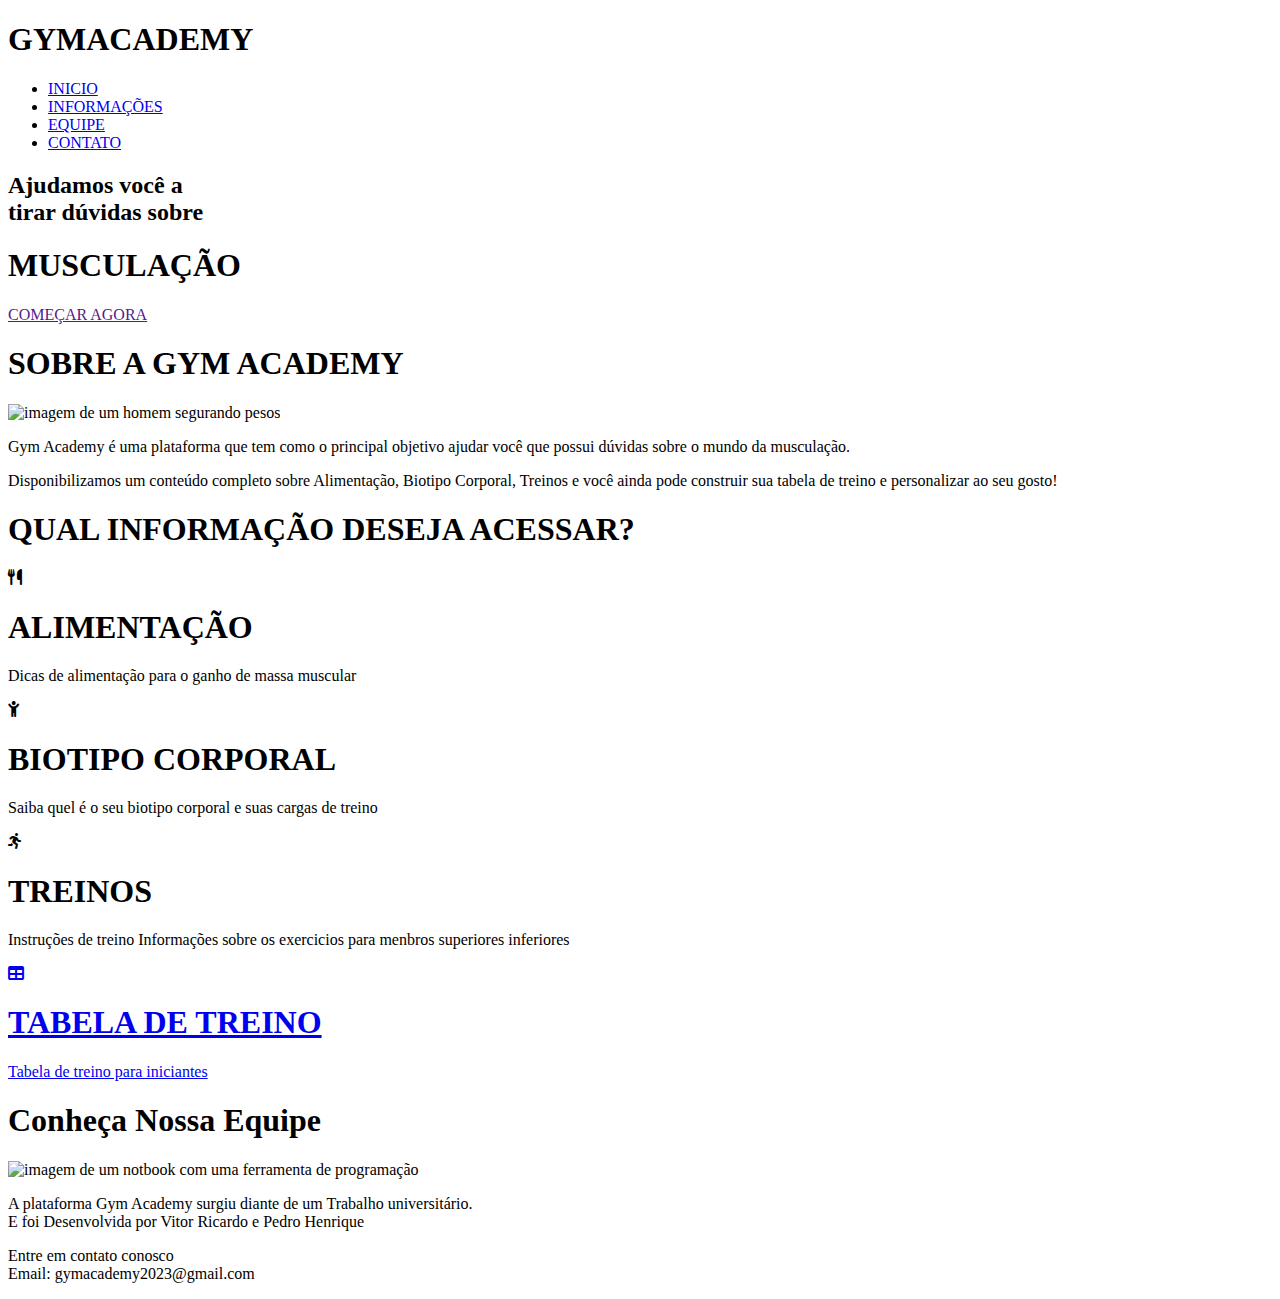
==== index.html @ 05e0f2be "tabela" ====
<!DOCTYPE html>
<html lang="pt-br">

<head>
    <meta charset="UTF-8">
    <meta http-equiv="X-UA-Compatible" content="IE=edge">
    <meta name="viewport" content="width=device-width, initial-scale=1.0">
    <link rel="stylesheet" href="https://cdnjs.cloudflare.com/ajax/libs/font-awesome/6.4.0/css/all.min.css">
    <link rel="stylesheet" href="style.css">
    <title>Gym Academy</title>
</head>

<body>

    <header>
        <nav class="menuprincipal container-fluid">
            <div class="container">
                <h1><span class="laranja">GYM</span>ACADEMY</h1>
                <ul>
                    <li><a href="#Inicio">INICIO</a></li>
                    <li><a href="#sobre">INFORMAÇÕES</a></li>
                    <li><a href="#equipe">EQUIPE</a></li>
                    <li><a href="#Contato">CONTATO</a></li>
                </ul>
            </div>
        </nav>

        <section class="inicio container-fluid">

            <div class="container">
                <h2>Ajudamos você a <br> tirar dúvidas sobre</h2>
                <h1>MUSCULAÇÃO</h1>
                <a href="">COMEÇAR AGORA</a>
                
            </div>

        </section>
    </header>

    <main>
        <section class="container" id="sobre">
            <h1 class="h1-principal-laranja">SOBRE A GYM ACADEMY</h1>
            <div class="row">
                <div class="col-6">
                    <img src="img/homem.png" width="100%" alt="imagem de um homem segurando pesos">
                </div>
                <div class="col-6 sobre-conteudo">
                    <p><span class="laranja">Gym </span><span class="cinza-claro">Academy</span> é uma plataforma que tem como o principal objetivo ajudar
                        você que possui dúvidas sobre o mundo da musculação.</p> 

                    <p>Disponibilizamos
                        um conteúdo completo sobre Alimentação, Biotipo Corporal, Treinos e
                        você ainda pode construir sua tabela de treino e personalizar ao seu gosto!</p>
                </div>
            </div>
        </section>

        <section class="container-fluid" id="informacoes">
            <div class="container">
                <h1 class="h1-principal-branco">QUAL INFORMAÇÃO DESEJA ACESSAR?</h1>

                <div class="row">
                    <div class="col-6">
                        <div class="card">
                            <span class="icone"><i class="fa-solid fa-utensils"></i></span>
                            <h1>ALIMENTAÇÃO</h1>
                            <p>Dicas de alimentação para o ganho de massa muscular</p>
                        </div>
                    </div>
                    <div class="col-6">
                        <div class="card">
                            <span class="icone"><i class="fa-solid fa-child-reaching"></i></span>
                            <h1>BIOTIPO CORPORAL</h1>
                            <p>Saiba quel é o seu biotipo corporal
                                e suas cargas de treino</p>
                        </div>
                    </div>
                    <div class="col-6">
                        <div class="card">
                            <span class="icone"><i class="fa-solid fa-person-running"></i></span>
                            <h1>TREINOS</h1>
                            <p>Instruções de treino
                                Informações sobre os exercicios para menbros superiores  inferiores</p>
                        </div>
                    </div>
                    <div class="col-6">
                        <a href="tabela.html" class="cardlink"><div class="card">
                            <span class="icone" ><i class="fa-solid fa-table"></i></span>
                            <h1>TABELA DE TREINO</h1>
                            <p>Tabela de treino para iniciantes</p>
                            
                        </div>
                        </a>
                    </div>
              
            
                </div>
            </div>
        </section>

        <section class="container" id="Equipe">
            <h1 class="h1-principal-laranja">Conheça Nossa Equipe</h1>
            <div class="row">
                <div class="col-6">
                    <img src="img/Programmer.jpg" width="100%" alt="imagem de um notbook com uma ferramenta de programação">
                </div>
                <div class="col-6 sobre-conteudo">
                    <p>A plataforma Gym Academy surgiu diante de um Trabalho universitário. <br>E foi Desenvolvida por <span class="laranja">Vitor Ricardo</span> e <span class="laranja">Pedro Henrique</span></p>
                </div>
            </div>
        </section>
    
    </main>

    <footer class="Contato">
        <div class="Contatos">
            <p>Entre em contato conosco <br>Email: <span class="laranja">gymacademy2023@gmail.com</span></p>
        </div>
    </footer>

</body>

</html>
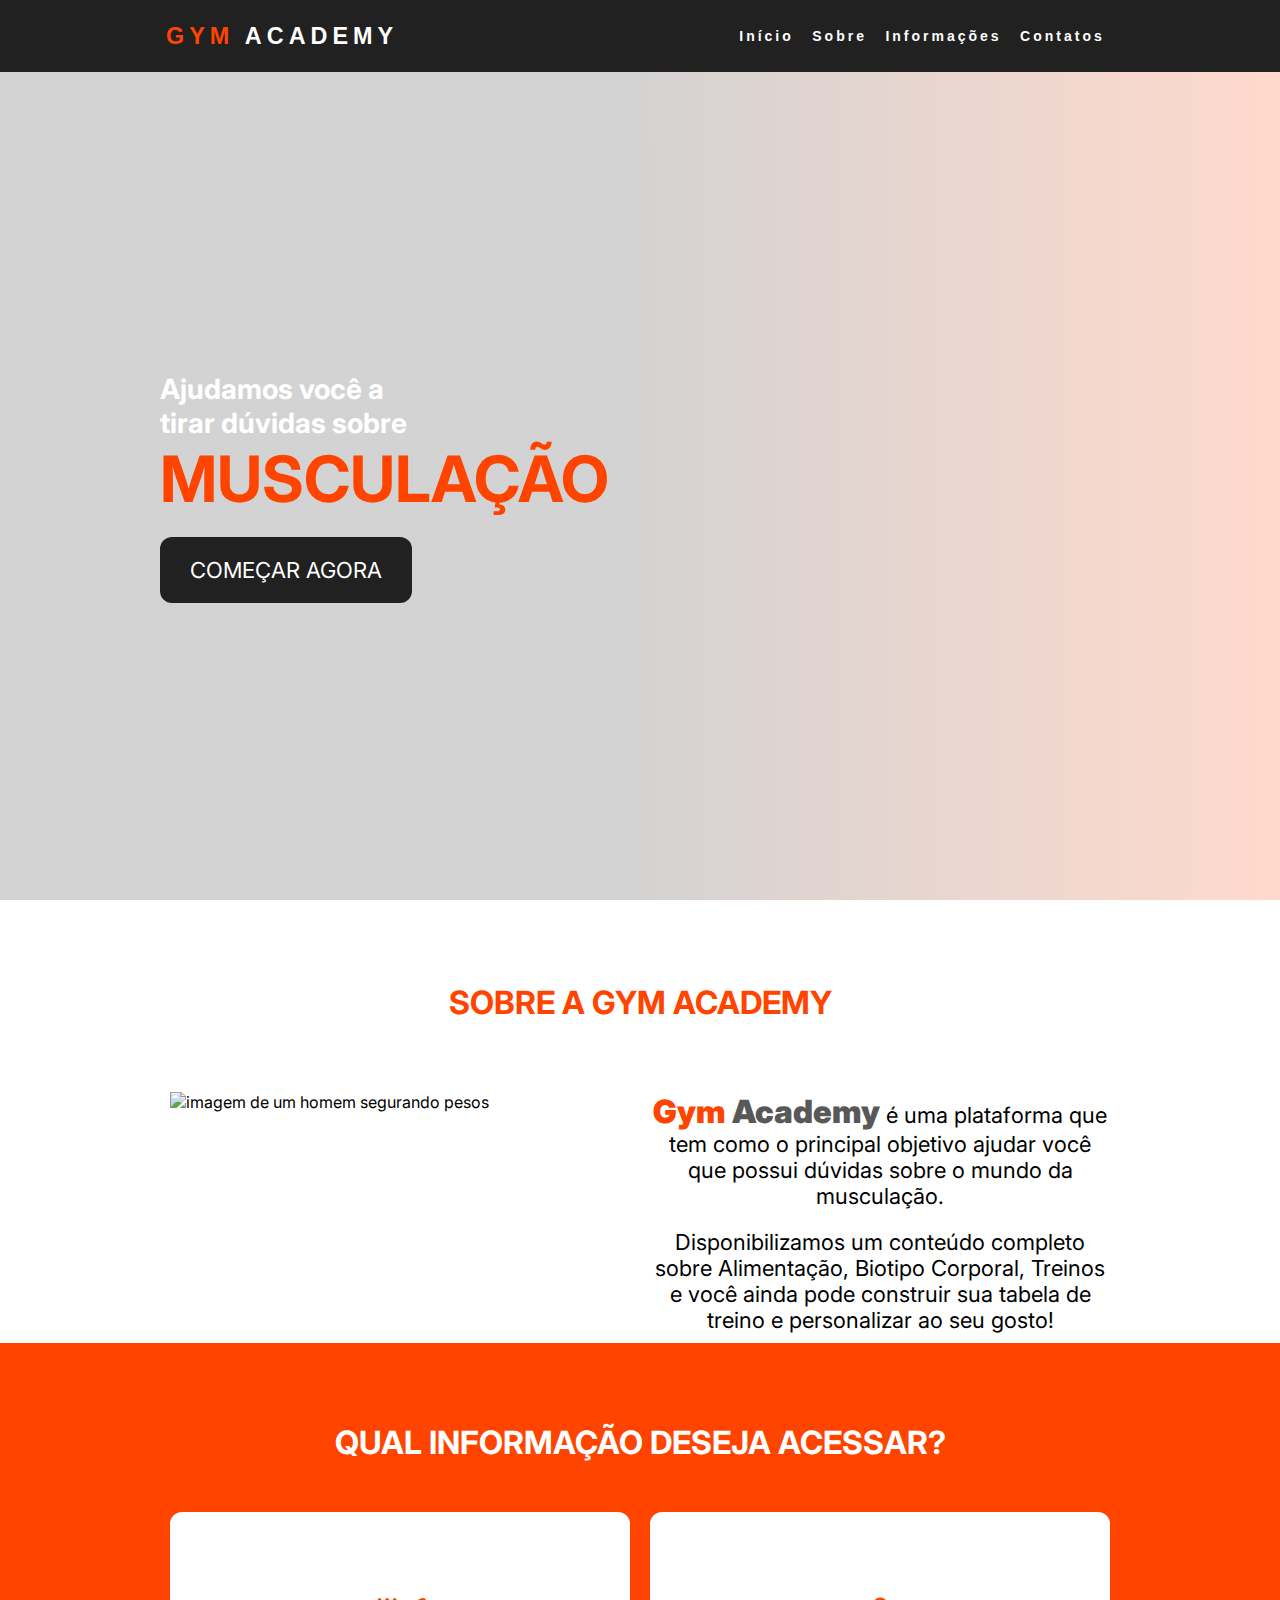
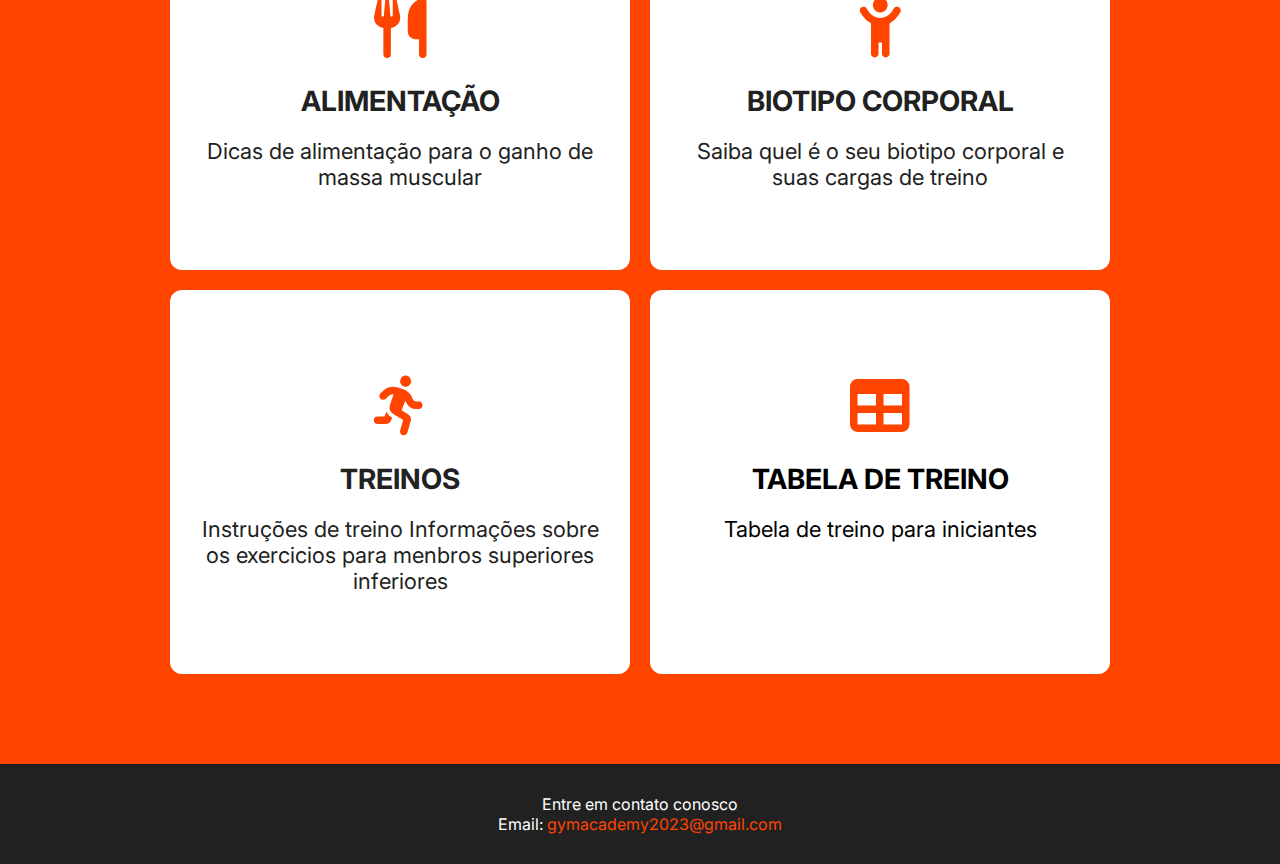
==== commit d8c76378: "tabela" ====
--- a/index.html
+++ b/index.html
@@ -7,30 +7,80 @@
     <meta name="viewport" content="width=device-width, initial-scale=1.0">
     <link rel="stylesheet" href="https://cdnjs.cloudflare.com/ajax/libs/font-awesome/6.4.0/css/all.min.css">
     <link rel="stylesheet" href="style.css">
+    <link rel="stylesheet" href="menu.css">
+    <script src="./script.js"></script>
     <title>Gym Academy</title>
 </head>
 
 <body>
 
     <header>
-        <nav class="menuprincipal container-fluid">
-            <div class="container">
-                <h1><span class="laranja">GYM</span>ACADEMY</h1>
-                <ul>
-                    <li><a href="#Inicio">INICIO</a></li>
-                    <li><a href="#sobre">INFORMAÇÕES</a></li>
-                    <li><a href="#equipe">EQUIPE</a></li>
-                    <li><a href="#Contato">CONTATO</a></li>
-                </ul>
-            </div>
-        </nav>
+       
+  
 
+
+<!--Menu responsivo-->
+
+
+  <nav>
+    <div class="logo" id="inicio">
+      <h3><span class="laranja">GYM</span> ACADEMY</h3>
+    </div>
+
+    <ul class="nav-links">
+      <li><a href="#inicio">Início</a></li>
+      <li><a href="#sobre">Sobre</a></li>
+      <li><a href="#informacoes">Informações</a></li>
+      <li><a href="#contato">Contatos</a></li>
+    </ul>
+    <!--Menu hambuguer-->
+    <div class="burger">
+      <div class="line1"></div>
+      <div class="line2"></div>
+      <div class="line3"></div>
+    </div>
+  </nav>
+  <script src="javs/app.js"></script>
+
+</body>
+
+<script>
+  const navSlide = () => {
+    const burger = document.querySelector('.burger');
+    const nav = document.querySelector('.nav-links');
+    //Fazendo aparecer os itens
+    const navLinks = document.querySelectorAll('.nav-links li');
+
+    //Fazendo o clique do menu funcionar
+    burger.addEventListener('click', () => {
+      nav.classList.toggle('nav-active');
+
+      //Animações links
+      navLinks.forEach((link, index) => {
+        if (link.style.animation) {
+          link.style.animation = '';
+        } else {
+          link.style.animation = `navlinkFade 0.5s ease forwards ${index/7+1.5}s`
+
+        }
+      });
+      //Transformando em X
+      burger.classList.toggle('toggle');
+
+
+    });
+
+
+  }
+
+  navSlide();
+</script>
         <section class="inicio container-fluid">
 
             <div class="container">
                 <h2>Ajudamos você a <br> tirar dúvidas sobre</h2>
                 <h1>MUSCULAÇÃO</h1>
-                <a href="">COMEÇAR AGORA</a>
+                <a href="#informacoes">COMEÇAR AGORA</a>
                 
             </div>
 
@@ -98,21 +148,10 @@
             </div>
         </section>
 
-        <section class="container" id="Equipe">
-            <h1 class="h1-principal-laranja">Conheça Nossa Equipe</h1>
-            <div class="row">
-                <div class="col-6">
-                    <img src="img/Programmer.jpg" width="100%" alt="imagem de um notbook com uma ferramenta de programação">
-                </div>
-                <div class="col-6 sobre-conteudo">
-                    <p>A plataforma Gym Academy surgiu diante de um Trabalho universitário. <br>E foi Desenvolvida por <span class="laranja">Vitor Ricardo</span> e <span class="laranja">Pedro Henrique</span></p>
-                </div>
-            </div>
-        </section>
-    
+
     </main>
 
-    <footer class="Contato">
+    <footer class="Contato" id="contato">
         <div class="Contatos">
             <p>Entre em contato conosco <br>Email: <span class="laranja">gymacademy2023@gmail.com</span></p>
         </div>
--- a/style.css
+++ b/style.css
@@ -0,0 +1,279 @@
+/* ------------ fonts ------------ */
+@import url('https://fonts.googleapis.com/css2?family=Inter:wght@200;400;700;900&family=Roboto:wght@400;900&display=swap');
+
+/* variaveis de cores */
+:root {
+    /* --laranja: #ff4200; */
+    --laranja: rgb(255, 68, 0, 1);
+    --cinza:  #212121;
+    --cinza-claro: #585858;
+    /* --amareloclaro: #FFF0D2; */
+    --branco: #fff;
+    /* --corimgheader:rgba(255, 66, 0, 0.2) 86.28%; */
+    --corimgheader:rgba(255, 66, 0, 0.2) ;
+}
+
+.laranja {
+    color: var(--laranja);
+}
+
+.cinza {
+    color: var(--cinza);
+}
+
+.cinza-claro {
+    color: var(--cinza-claro);
+}
+
+/* ------------ reset ------------ */
+* {
+    padding: 0;
+    margin: 0;
+    box-sizing: border-box;
+}
+
+
+/* scroll suave */
+html {
+    scroll-behavior: smooth;
+}
+
+
+body {
+    font-family: 'Inter', sans-serif;
+}
+
+/* ------------ sistema de grid com 12 colunas ------------ */
+
+.container {
+    width: 960px;
+    margin: 0 auto;
+}
+
+.container-fluid {
+    width: 100%;
+}
+
+
+
+.row {
+    display: flex; 
+    flex-flow: row wrap; 
+    width: 100%;
+}
+
+.row > * {
+    flex: 1; /* allow children to grow when space available */
+
+    /* [OPTIONAL] set a 'min-width' if you want to force some wrapping */
+    min-width: 7.5rem; /* max 3*120px columns on a 360px device */
+}
+
+[class*="col-"] {
+    padding: 10px;
+}
+
+.col-1  { flex-basis:   8.33% }
+.col-2  { flex-basis:  16.66% }
+.col-3  { flex-basis:  25%    }
+.col-4  { flex-basis:  33.33% }
+.col-5  { flex-basis:  41.66% }
+.col-6  { flex-basis:  50%    }
+.col-7  { flex-basis:  58.33% }
+.col-8  { flex-basis:  66.66% }
+.col-9  { flex-basis:  75%    }
+.col-10 { flex-basis:  83.33% }
+.col-11 { flex-basis:  91.66% }
+.col-12 { flex-basis: 100%    }
+
+
+/* ----------------- header -------------------- */
+
+/*  ----------------- section inicio ------------------- */
+
+.inicio {
+    /* height: 100vh; */
+    width: 100%;
+    padding: 300px 20px;
+    /* background: linear-gradient(89.9deg, rgba(33, 33, 33, 0.2) 47.8%, rgba(255, 66, 0, 0.2) 86.28%), url(img/header.jpg) no-repeat center; */
+    background: linear-gradient(89.9deg, rgba(33, 33, 33, 0.2) 47.8%, var(--corimgheader)), url(img/header.jpg) no-repeat center;
+    background-size: cover;
+    background-attachment: fixed;
+}
+
+.inicio .container h2 {
+    color: var(--branco);
+    font-size: 28px;
+}
+
+.inicio .container h1 {
+    color: var(--laranja);
+    font-size: 64px;
+    margin-bottom: 20px;
+    
+}
+
+.inicio .container a {
+    display: inline-block;
+    background-color: var(--cinza);
+    color: var(--branco);
+    padding: 20px 30px;
+    font-size: 22px;
+    text-decoration: none;
+    border-radius: 12px;
+}
+
+.inicio .container a:hover {
+    background-color: var(--laranja);
+    color: var(--branco);
+    transition: 0.3s;
+}
+
+/* ------------- section sobre --------------- */
+
+
+.sobre-conteudo {
+    display: flex;
+    flex-direction: column;
+    justify-content: center;
+    font-size: 22px;
+}
+
+.sobre-conteudo p {
+    margin-bottom: 20px;
+}
+
+.sobre-conteudo span {
+    font-size: 32px;
+    font-weight: 900;
+}
+
+.h1-principal-laranja {
+    margin: 80px 0 60px 0;
+    font-size: 32px;
+    color: var(--laranja);
+    text-align: center;
+}
+
+/* ------------ section informações --------------------- */
+
+#informacoes {
+    background-color: var(--laranja);
+    color: var(--cinza);
+    position: relative;
+    margin-top: -20px;
+    /* z-index: 100; */
+    padding: 80px 0;
+}
+
+.h1-principal-branco {
+    margin-bottom: 40px;
+    font-size: 32px;
+    color: var(--branco);
+    text-align: center;
+}
+
+#informacoes .card {
+    background-color: var(--branco);
+    padding: 80px 30px;
+    text-align: center;
+    border-radius: 12px;
+    min-height: 100%;
+}
+
+#informacoes .card:hover {
+    background-color: var(--cinza);
+    color: #fff;
+    transition: 0.35s;
+    cursor: pointer;
+}
+
+#informacoes .card .icone {
+    font-size: 60px;
+    color: var(--laranja);
+}
+
+#informacoes .card h1 {
+    margin: 20px 0;
+    font-size: 28px;
+}
+
+#informacoes .card p {
+    font-size: 22px;
+}
+
+/* ------------ Rodapé --------------------- */
+
+footer{
+    background-color: var(--cinza);
+    padding: 30px;
+    color: #fff;
+}
+
+/* ----------------------- responsividade --------------- */
+/* ------------ tablet ------------ */
+@media (max-width: 977px) {
+
+    .container {
+        width: 100%;
+    }
+
+    #sobre .row {
+        flex-direction: column-reverse;
+    }
+
+
+}
+
+/* ------------ celular ------------ */
+@media (max-width: 700px) {
+
+    /* menu */
+    .menuprincipal h1 {
+        font-size: 20px;
+    }
+    
+    .menuprincipal .container {
+        flex-direction: column;
+        gap: 15px;
+        padding: 0 30px;
+    }
+    
+    .menuprincipal ul li a {
+        font-size: 18px;
+    }
+
+    /* header inicio */
+
+    .inicio {
+        padding: 250px 20px;
+    }
+
+    .inicio .container h2 {
+        font-size: 22px;
+    }
+    
+    .inicio .container h1 {
+        font-size: 38px;
+    }
+
+    .inicio .container a {
+        font-size: 22px;
+    }
+
+    /* informacoes */
+
+    #informacoes .row {
+        flex-direction: column;
+    }
+    
+}
+/* tirar a marca do link dos cardios*/
+.cardlink{
+    text-decoration: none;
+    color: black;
+}
+contatos, p{
+    align-items: center;
+    text-align: center;
+}--- a/menu.css
+++ b/menu.css
@@ -0,0 +1,143 @@
+nav {
+    display: flex;
+    /*Jogar os itens para o canto da página*/
+    justify-content: space-around;
+    align-items: center;
+    min-height: 8vh;
+    /*Mudando a cor de fundo do menu*/
+    background-color: var(--cinza);
+    /*Fonte do menu*/
+    font-family: 'Poppins', sans-serif;
+  }
+
+  .logo {
+    /*Mudando a cor da fonte do nome*/
+    color: white;
+    /*Deixando o texto formatado*/
+    text-transform: uppercase;
+    /*Mudando o espaçamento das letras*/
+    letter-spacing: 5px;
+    /*Tamaho da letra*/
+    font-size: 20px;
+
+  }
+
+  .nav-links {
+    /*Ajustando o tamanho e posição dos itens*/
+    display: flex;
+    justify-content: space-around;
+    width: 30%;
+
+  }
+
+  .nav-links li {
+    /*Sumindo com os pontos que ficavam nos itens*/
+    list-style: none;
+
+
+  }
+
+  .nav-links a {
+    /*Mudando a cor dos itens*/
+    color: white;
+    /*Mudando o espaçamento das letras dos itens*/
+    text-decoration: none;
+    letter-spacing: 3px;
+    font-weight: bold;
+    font-size: 14px;
+  }
+
+  .burger {
+    /*Não deixando o menu hambuguer visivel */
+    display: none;
+    /*aparecendo a maozinha quando clica no menu hambuguer*/
+    cursor: pointer;
+  }
+
+  .burger div {
+    /*Ajeitando o menu Hambuguer*/
+    width: 25px;
+    height: 3px;
+    background-color: white;
+    margin: 5px;
+    transition: all 0.3s ease;
+  }
+
+  /*Ajustando a altura*/
+  @media screen and (max-width:1024px) {
+    .nav-links {
+      width: 60%;
+    }
+  }
+
+  /*Ajustando a altura minima*/
+  @media screen and (max-width:768px) {
+    body {
+      overflow-x: hidden;
+    }
+
+    /*ajustando os itens para se adequar a altura min.*/
+    .nav-links {
+      position: absolute;
+      right: 0px;
+      height: 92vh;
+      top: 8vh;
+      /*Arrumando o menu hambuguer*/
+      background-color: var(--cinza);
+      display: flex;
+      flex-direction: column;
+      align-items: center;
+      width: 50%;
+      /*Ajeitando a transição parar abrir o menu hambuguer*/
+      transform: translateX(100%);
+      transition: transform 0.5s ease-in;
+    }
+
+    .nav-links li {
+      opacity: 0;
+    }
+
+    .burger {
+      /*para aparecer o menu hambuguer quando a tela tiver pequena*/
+      display: block;
+    }
+  }
+
+  /*Quando se clica no menu hambuguer, consegue abrir os itens*/
+  .nav-active {
+    transform: translateX(0%);
+  }
+
+  /*Animações quando se clica no menu hamburguer*/
+  @keyframes navLinkFade {
+    from {
+      opacity: 0;
+      transform: translateX(50px);
+    }
+
+    to {
+      opacity: 1;
+      transform: translateX(0px);
+    }
+  }
+
+  /*Transformando o menu em X*/
+  .toggle .line1 {
+    transform: rotate(-45deg) translate(-5px, 6px);
+  }
+
+  .toggle .line2 {
+    opacity: 0;
+
+  }
+
+  .toggle .line3 {
+    transform: rotate(45deg) translate(-5px, -6px);
+  }
+
+
+  @media screen and (max-width: 768px) {
+    .nav-links.nav-active li {
+      opacity: 1;
+    }
+  }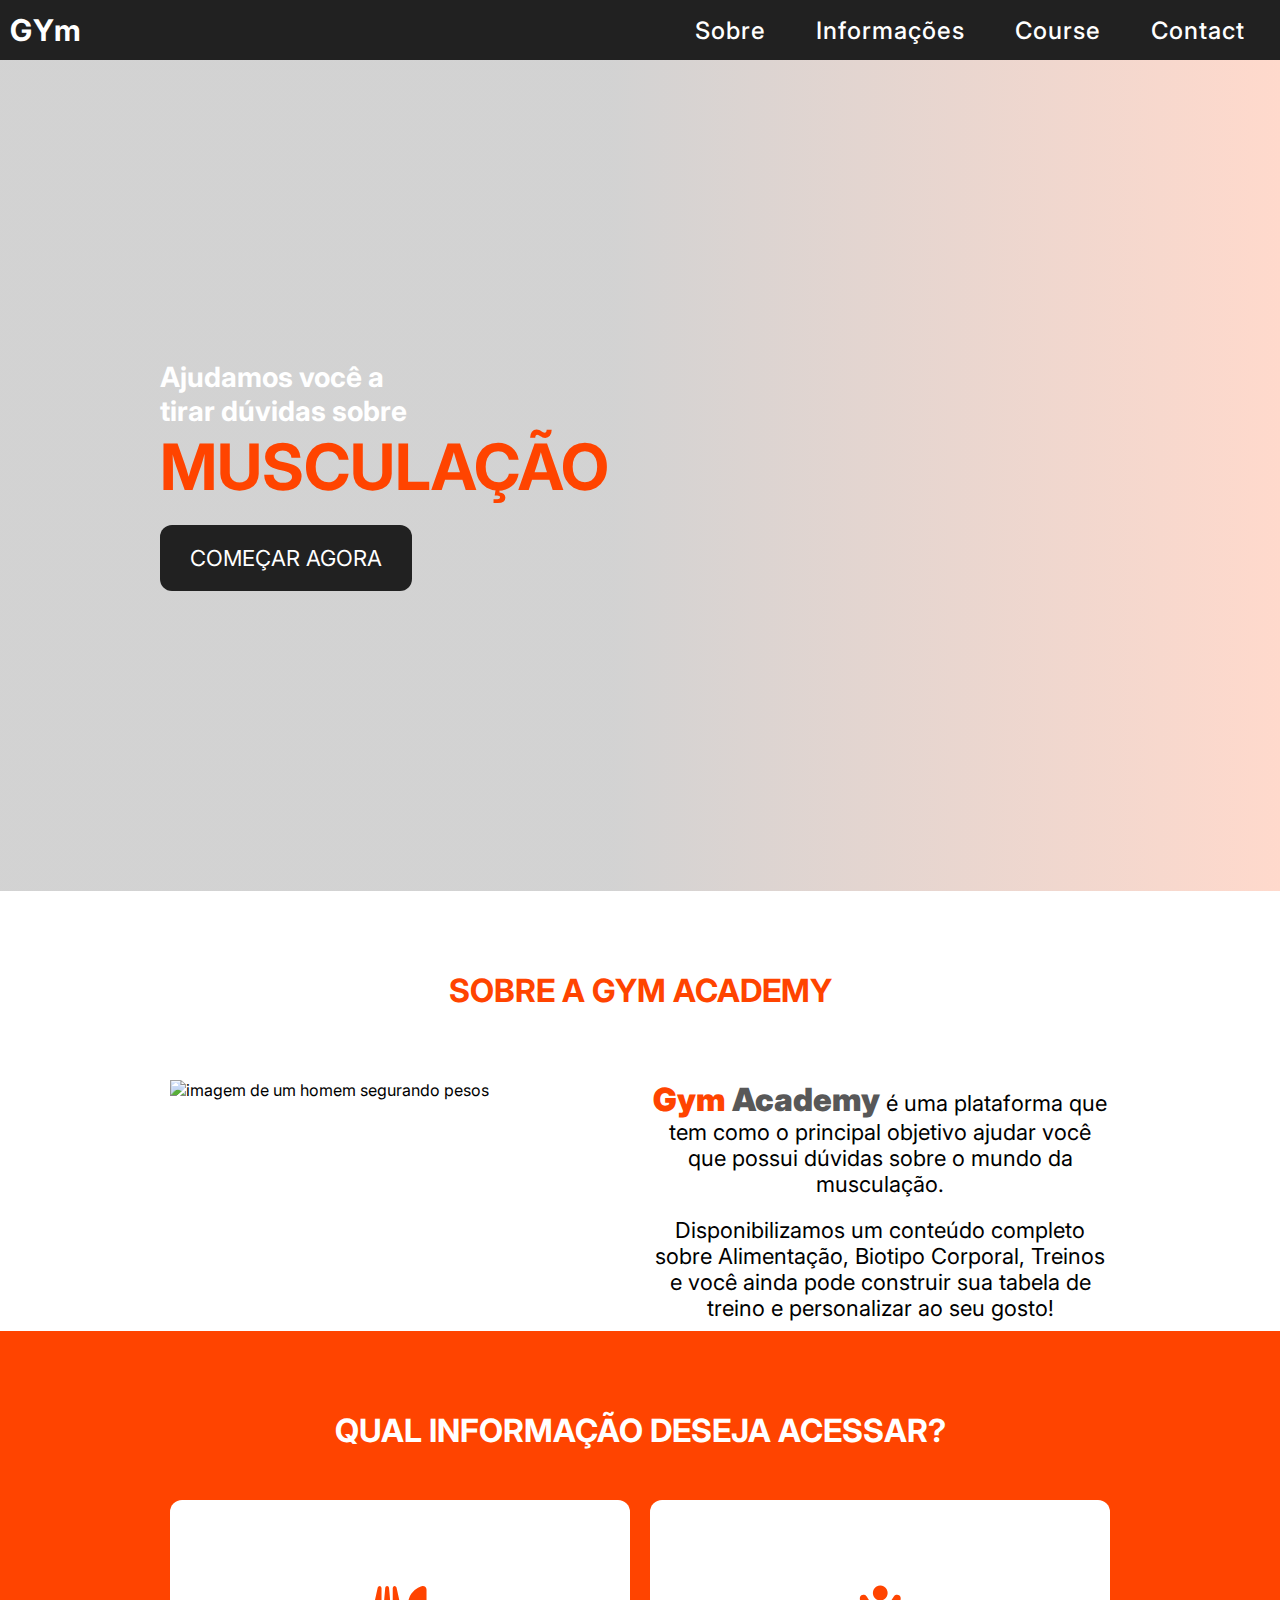
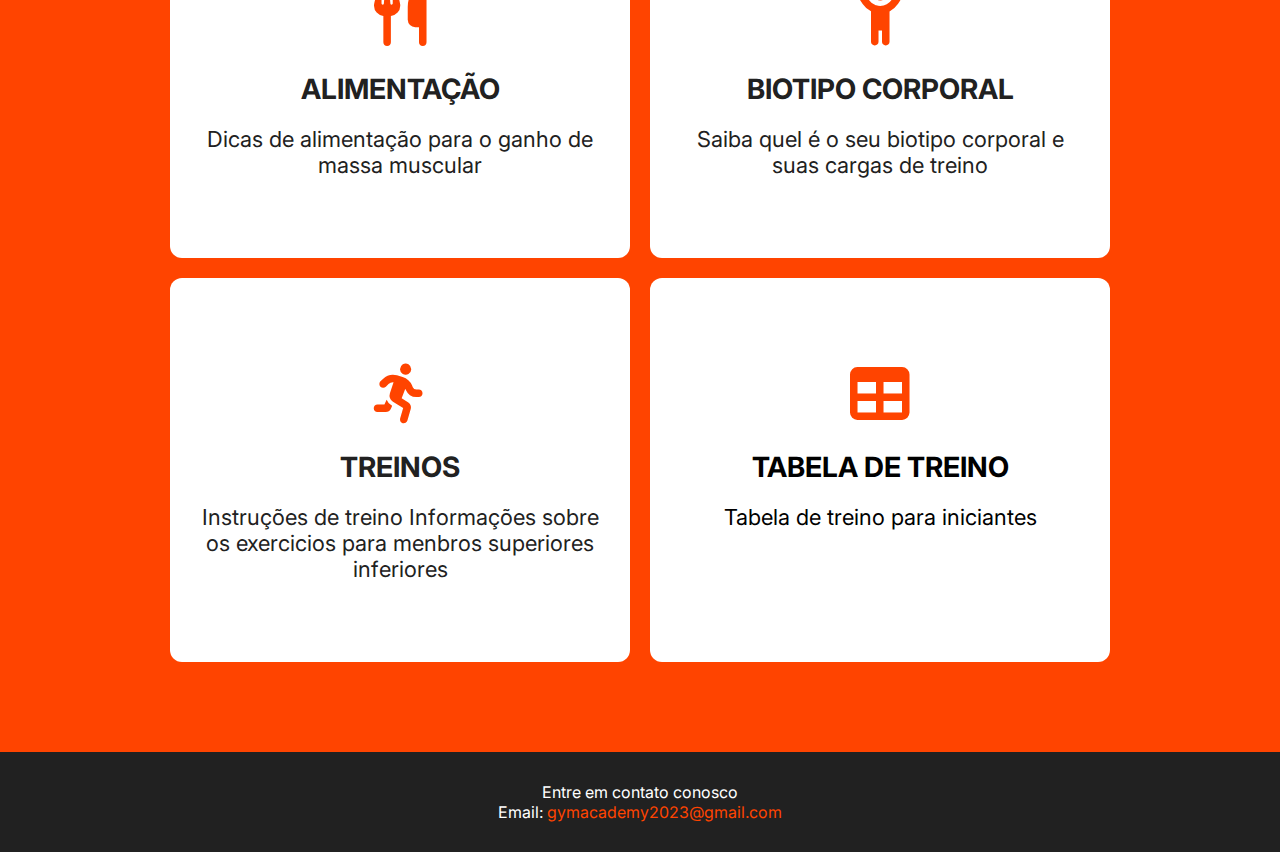
==== commit a50c3515: "teste" ====
--- a/index.html
+++ b/index.html
@@ -12,69 +12,40 @@
     <title>Gym Academy</title>
 </head>
 
-<body>
 
-    <header>
-       
-  
+<header> 
+    
+      <a href="#" class="logo">GYm</a>
+      <nav class="navbar">
+        <div class="btn">
+          <i class="fas fa-times close-btn"></i>
+        </div>
+        <a href="#sobre">Sobre</a>
+        <a href="#informacoes">Informações</a>
+        <a href="#">Course</a>
+        <a href="#">Contact</a>
+      </nav>
+      <div class="btn">
+        <i class="fas fa-bars menu-btn"></i>
+      </div>
+      </header>
 
+    
+    <script> 
+      let menus = document.querySelector(".navbar");
+let menus_btn = document.querySelector(".menu-btn");
+let close_btn = document.querySelector(".close-btn");
 
-<!--Menu responsivo-->
+menus_btn.addEventListener("click", function () {
+  menus.classList.add("active2");
+});
 
+close_btn.addEventListener("click", function () {
+  menus.classList.remove("active2");
+});
+    </script>
 
-  <nav>
-    <div class="logo" id="inicio">
-      <h3><span class="laranja">GYM</span> ACADEMY</h3>
-    </div>
-
-    <ul class="nav-links">
-      <li><a href="#inicio">Início</a></li>
-      <li><a href="#sobre">Sobre</a></li>
-      <li><a href="#informacoes">Informações</a></li>
-      <li><a href="#contato">Contatos</a></li>
-    </ul>
-    <!--Menu hambuguer-->
-    <div class="burger">
-      <div class="line1"></div>
-      <div class="line2"></div>
-      <div class="line3"></div>
-    </div>
-  </nav>
-  <script src="javs/app.js"></script>
-
-</body>
-
-<script>
-  const navSlide = () => {
-    const burger = document.querySelector('.burger');
-    const nav = document.querySelector('.nav-links');
-    //Fazendo aparecer os itens
-    const navLinks = document.querySelectorAll('.nav-links li');
-
-    //Fazendo o clique do menu funcionar
-    burger.addEventListener('click', () => {
-      nav.classList.toggle('nav-active');
-
-      //Animações links
-      navLinks.forEach((link, index) => {
-        if (link.style.animation) {
-          link.style.animation = '';
-        } else {
-          link.style.animation = `navlinkFade 0.5s ease forwards ${index/7+1.5}s`
-
-        }
-      });
-      //Transformando em X
-      burger.classList.toggle('toggle');
-
-
-    });
-
-
-  }
-
-  navSlide();
-</script>
+ 
         <section class="inicio container-fluid">
 
             <div class="container">
@@ -82,12 +53,13 @@
                 <h1>MUSCULAÇÃO</h1>
                 <a href="#informacoes">COMEÇAR AGORA</a>
                 
-            </div>
+            </div >
 
         </section>
-    </header>
+    
 
     <main>
+        
         <section class="container" id="sobre">
             <h1 class="h1-principal-laranja">SOBRE A GYM ACADEMY</h1>
             <div class="row">
--- a/menu.css
+++ b/menu.css
@@ -1,143 +1,109 @@
-nav {
-    display: flex;
-    /*Jogar os itens para o canto da página*/
-    justify-content: space-around;
-    align-items: center;
-    min-height: 8vh;
-    /*Mudando a cor de fundo do menu*/
-    background-color: var(--cinza);
-    /*Fonte do menu*/
-    font-family: 'Poppins', sans-serif;
+header {
+  
+  width: 100%;
+  display: flex;
+  justify-content: space-between;
+  align-items: center;
+  padding: 15px 10px;
+  background-color: var(--cinza);
+  color: #fff;
+  height: 60px;
+ 
+}
+
+header .logo {
+  font-size: 30px;
+  font-weight: 700;
+  text-decoration: none;
+  letter-spacing: 2px;
+  color: #fff;
+}
+
+header .navbar {
+  position: relative;
+  display: flex;
+  justify-content: center;
+  align-items: center;
+}
+
+header .navbar a {
+  font-size: 1.5rem;
+  font-weight: 500;
+  text-decoration: none;
+  margin:10px;
+  padding: 15px;
+  border-radius: 05px;
+  color: #fff;
+  letter-spacing: 1px;
+}
+
+header .navbar a:hover,
+.active {
+  background: #2c3e50;
+ 
+}
+
+header .btn {
+  font-size: 25px;
+  cursor: pointer;
+  display: none;
+}
+
+
+
+@media (max-width: 991px) {
+  
+  header {
+    padding: 10px 10px;
+  }
+}
+
+@media (max-width: 768px) {
+  header .btn {
+    display: block;
   }
 
-  .logo {
-    /*Mudando a cor da fonte do nome*/
-    color: white;
-    /*Deixando o texto formatado*/
-    text-transform: uppercase;
-    /*Mudando o espaçamento das letras*/
-    letter-spacing: 5px;
-    /*Tamaho da letra*/
-    font-size: 20px;
-
+  header .navbar {
+    position: fixed;
+    flex-direction: column;
+    min-width: 300px;
+    height: 100vh;
+   background-color: var(--cinza);
+    top: 0;
+    right: -100%;
+    
+    align-items: flex-start;
+    justify-content: flex-start;
+    padding-top: 10rem;
   }
 
-  .nav-links {
-    /*Ajustando o tamanho e posição dos itens*/
-    display: flex;
-    justify-content: space-around;
-    width: 30%;
-
+  header .navbar.active2 {
+    right: 0;
+    
   }
 
-  .nav-links li {
-    /*Sumindo com os pontos que ficavam nos itens*/
-    list-style: none;
-
-
+  header .navbar .close-btn {
+    position: absolute;
+    top: 0;
+    left: 0;
+    margin: 25px;
   }
 
-  .nav-links a {
-    /*Mudando a cor dos itens*/
-    color: white;
-    /*Mudando o espaçamento das letras dos itens*/
-    text-decoration: none;
-    letter-spacing: 3px;
-    font-weight: bold;
-    font-size: 14px;
+  header .navbar a {
+    display: block;
+    font-size: 20px;
+    margin: 15px;
+    padding: 0.5rem 15px;
   }
 
-  .burger {
-    /*Não deixando o menu hambuguer visivel */
-    display: none;
-    /*aparecendo a maozinha quando clica no menu hambuguer*/
-    cursor: pointer;
+  header .navbar a:hover {
+    background: #21293a;
+    color: #fff;
   }
 
-  .burger div {
-    /*Ajeitando o menu Hambuguer*/
-    width: 25px;
-    height: 3px;
-    background-color: white;
-    margin: 5px;
-    transition: all 0.3s ease;
+  header .logo {
+    font-size: 25px;
+    font-weight: 500;
   }
 
-  /*Ajustando a altura*/
-  @media screen and (max-width:1024px) {
-    .nav-links {
-      width: 60%;
-    }
-  }
-
-  /*Ajustando a altura minima*/
-  @media screen and (max-width:768px) {
-    body {
-      overflow-x: hidden;
-    }
-
-    /*ajustando os itens para se adequar a altura min.*/
-    .nav-links {
-      position: absolute;
-      right: 0px;
-      height: 92vh;
-      top: 8vh;
-      /*Arrumando o menu hambuguer*/
-      background-color: var(--cinza);
-      display: flex;
-      flex-direction: column;
-      align-items: center;
-      width: 50%;
-      /*Ajeitando a transição parar abrir o menu hambuguer*/
-      transform: translateX(100%);
-      transition: transform 0.5s ease-in;
-    }
-
-    .nav-links li {
-      opacity: 0;
-    }
-
-    .burger {
-      /*para aparecer o menu hambuguer quando a tela tiver pequena*/
-      display: block;
-    }
-  }
-
-  /*Quando se clica no menu hambuguer, consegue abrir os itens*/
-  .nav-active {
-    transform: translateX(0%);
-  }
-
-  /*Animações quando se clica no menu hamburguer*/
-  @keyframes navLinkFade {
-    from {
-      opacity: 0;
-      transform: translateX(50px);
-    }
-
-    to {
-      opacity: 1;
-      transform: translateX(0px);
-    }
-  }
-
-  /*Transformando o menu em X*/
-  .toggle .line1 {
-    transform: rotate(-45deg) translate(-5px, 6px);
-  }
-
-  .toggle .line2 {
-    opacity: 0;
-
-  }
-
-  .toggle .line3 {
-    transform: rotate(45deg) translate(-5px, -6px);
-  }
-
-
-  @media screen and (max-width: 768px) {
-    .nav-links.nav-active li {
-      opacity: 1;
-    }
-  }+}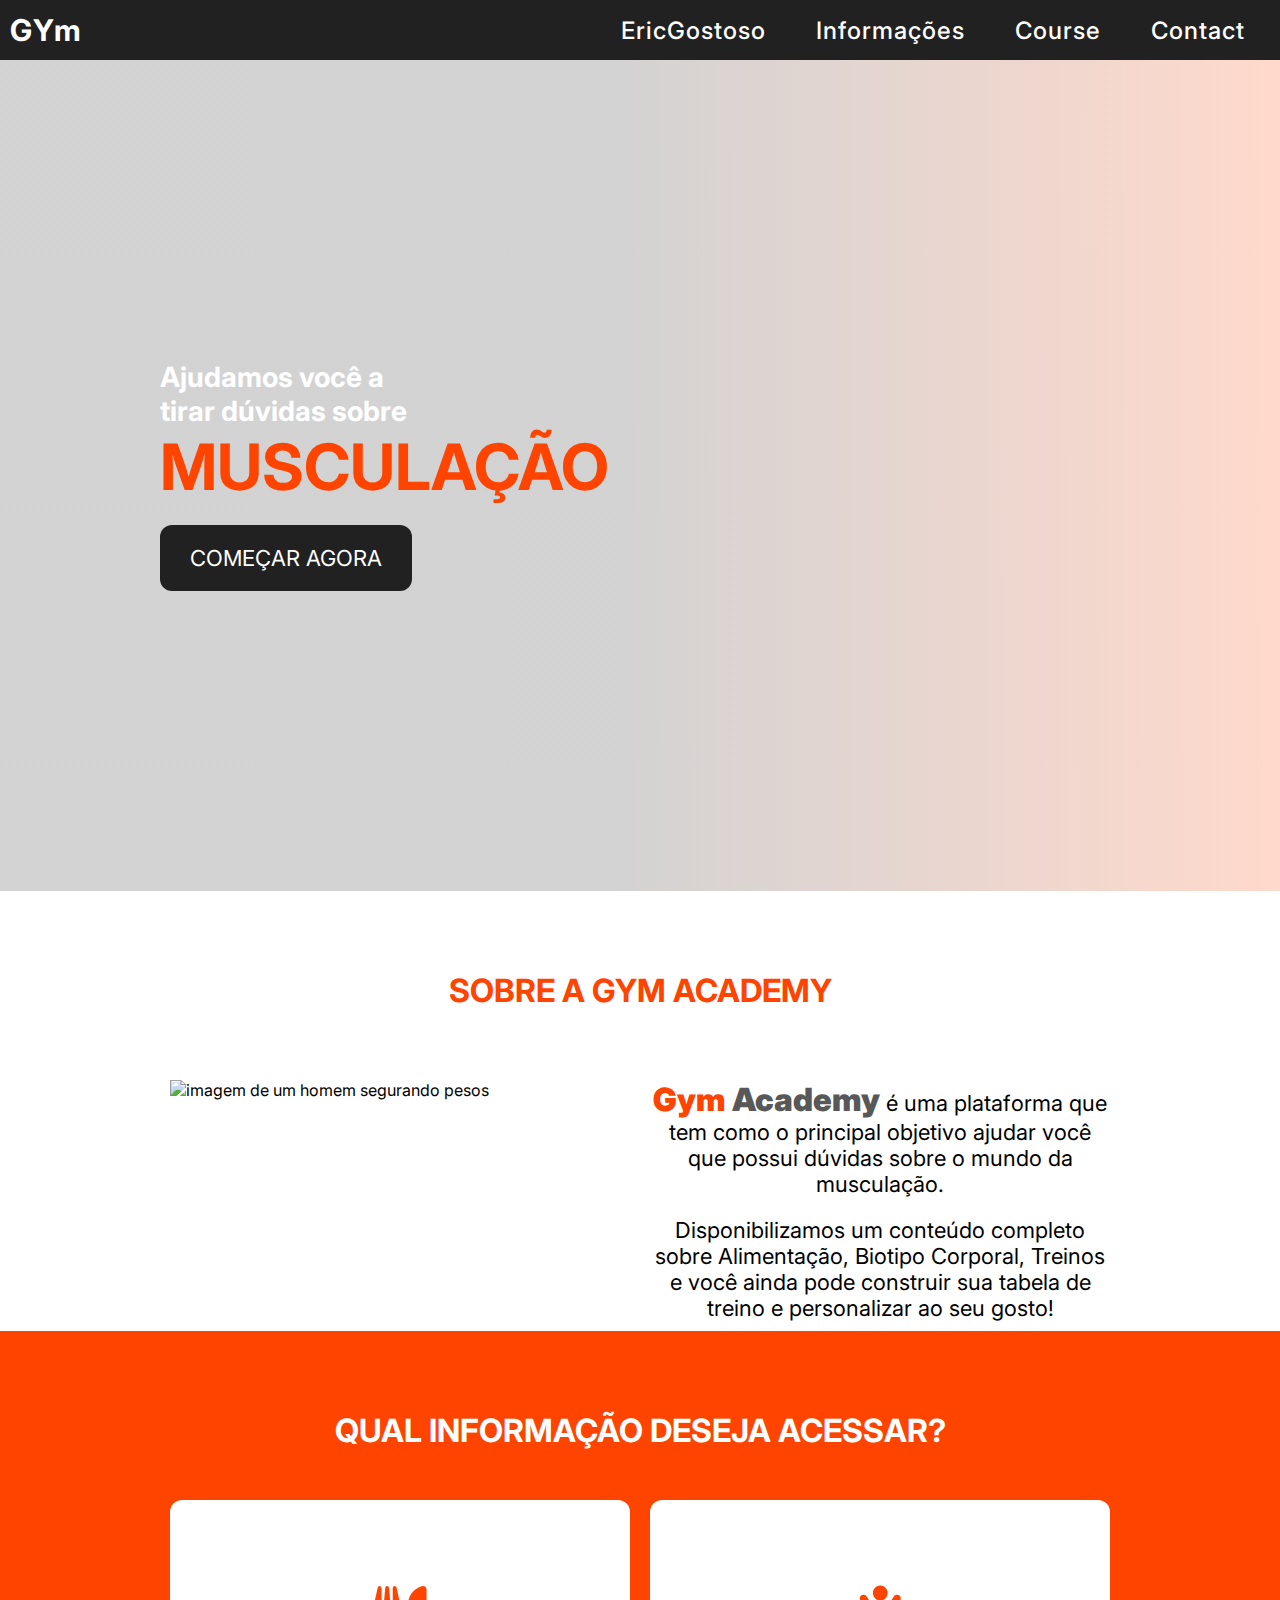
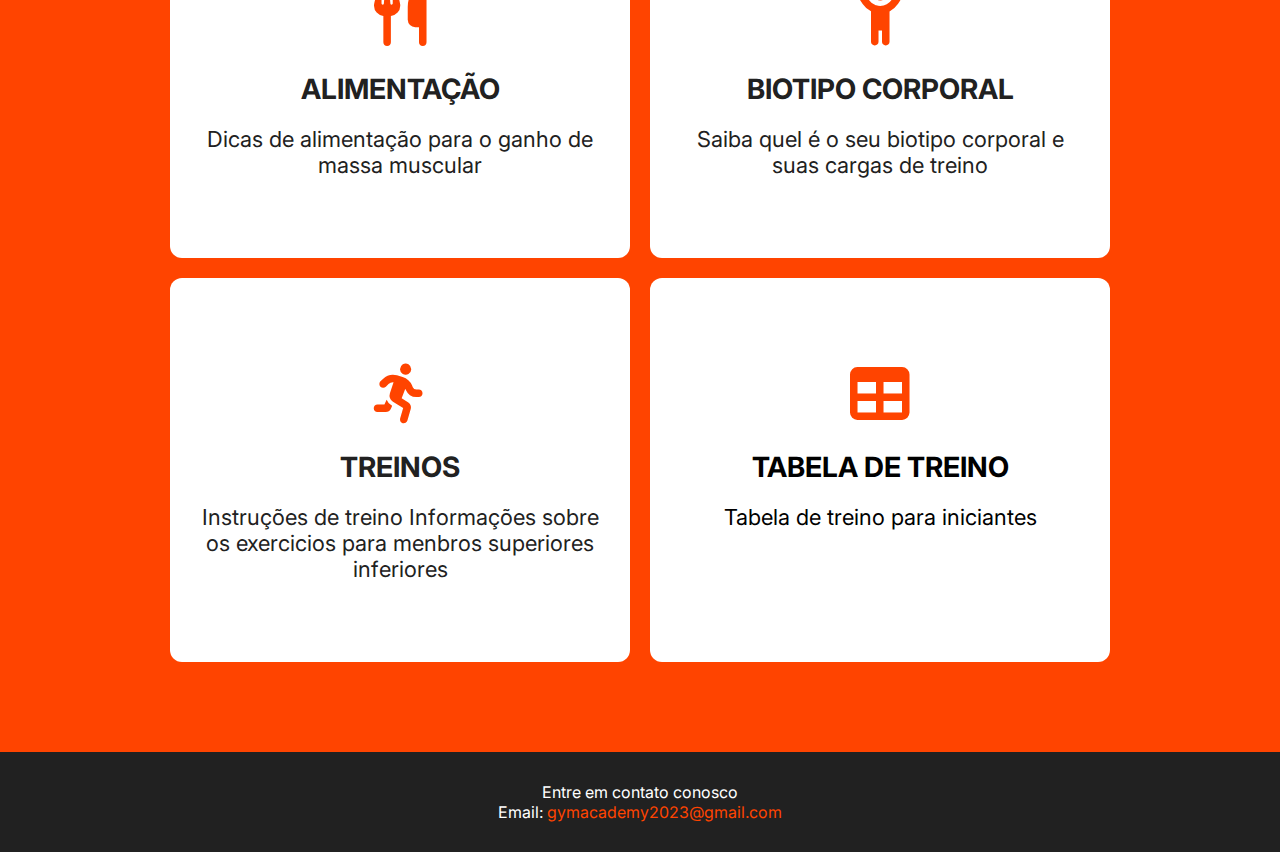
==== commit 67805f17: "Update index.html" ====
--- a/index.html
+++ b/index.html
@@ -20,7 +20,7 @@
         <div class="btn">
           <i class="fas fa-times close-btn"></i>
         </div>
-        <a href="#sobre">Sobre</a>
+        <a href="#sobre">EricGostoso</a>
         <a href="#informacoes">Informações</a>
         <a href="#">Course</a>
         <a href="#">Contact</a>
@@ -131,4 +131,4 @@
 
 </body>
 
-</html>+</html>
